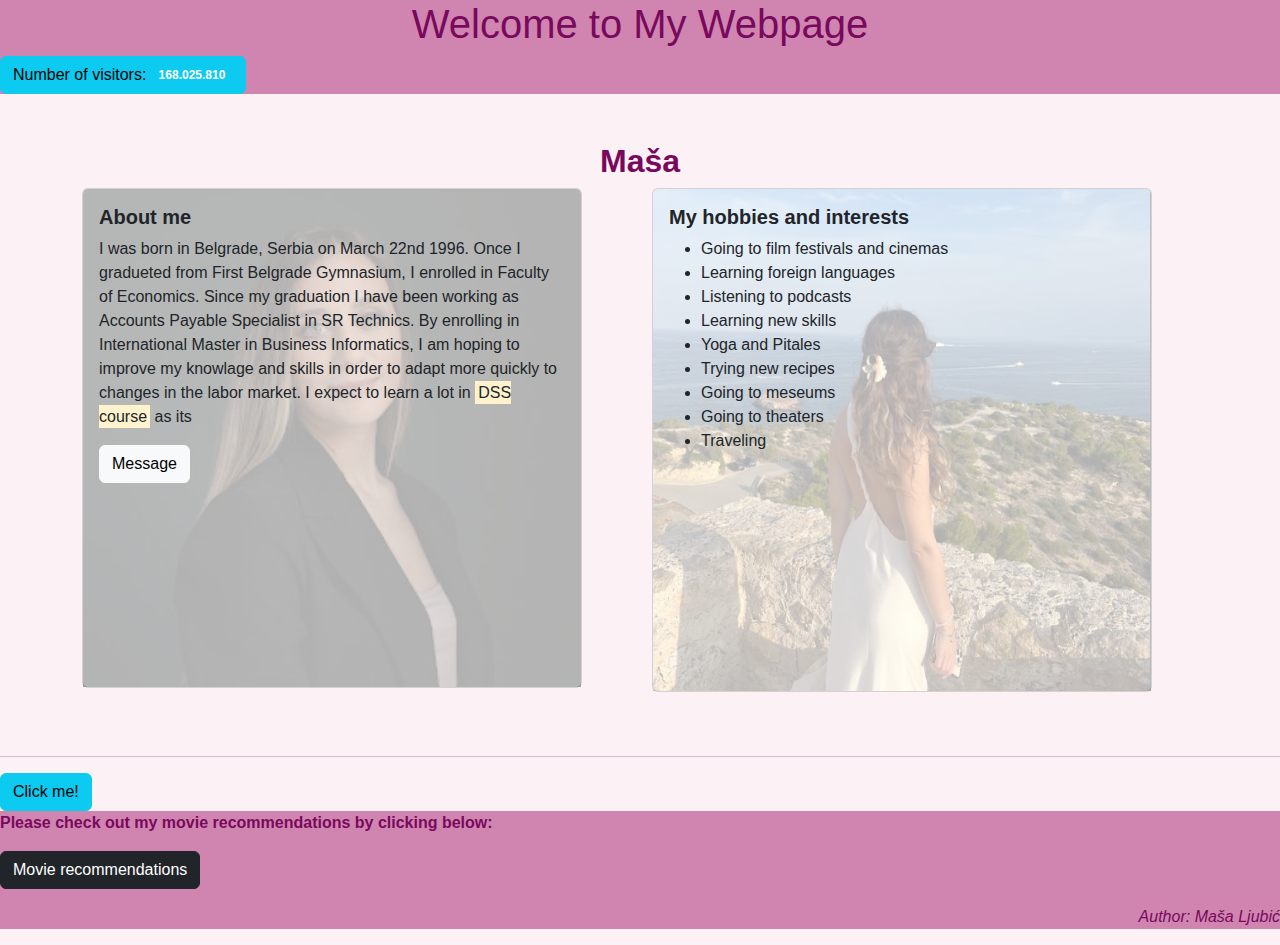
==== wwwroot/index.html @ 59f6e006 "dodala" ====
<!DOCTYPE html>
<html lang="en">
  <head>
    <meta charset="UTF-8" />
    <meta name="viewport" content="width=device-width, initial-scale=1.0" />
    <title>My First Website</title>
  
    <link
      href="https://cdn.jsdelivr.net/npm/bootstrap@5.3.0-alpha1/dist/css/bootstrap.min.css"
      rel="stylesheet"
    />
   
    <link rel="stylesheet" href="styles.css" />
  </head>

  <body>
    
    <header>
      <h1 style="text-align:center">Welcome to My Webpage</h1>
      <button type="button" class="btn btn-info">
      Number of visitors: <span class="badge badge-light">168.025.810</span>
      </button>
    </header>

    <div class="container py-5">
      <h2 class="text-center"><b>Maša</b></h2>
      <div class="row">
        <div class="col-md-6">
          <div class="card img-fluid" style="width:500px">
            <img class="card-img-top" src="images/masacv.jpg" alt="Card image" style="width:100%; opacity:30%;"> 
            <div class="card-img-overlay">
              <h5 class="card-title"><b>About me</b></h5>
             <p class="card-text">
              I was born in Belgrade, Serbia on March 22nd 1996.
              Once I gradueted from First Belgrade Gymnasium, I enrolled in Faculty of Economics.
              Since my graduation I have been working as Accounts Payable Specialist in SR Technics.
              By enrolling in International Master in Business Informatics, 
              I am hoping to improve my knowlage and skills in order to adapt more quickly to changes in the labor market. 
              I expect to learn a lot in <mark>DSS course</mark> as its 
             </p>
             <button type="button" class= "btn btn-light"; onclick="alert('Click on Movie recommendations')">Message</button>
            </div>
          </div>
        </div>

        <div class="col-md-6">
          <div class="card img-fluid" style="width:500px">
            <img class="card-img-top" src="images/dobraslika3.jpg.png" alt="Card image" style="width:100%; opacity:30%;"> 
            <div class="card-img-overlay">
              <h5 class="card-title"><b>My hobbies and interests</b></h5>
             <ul>
              <li>Going to film festivals and cinemas</li>
              <li>Learning foreign languages</li>
              <li>Listening to podcasts</li>
              <li>Learning new skills</li>
              <li>Yoga and Pitales
              <li>Trying new recipes</li>
              <li>Going to meseums</li>
              <li>Going to theaters</li>
              <li>Traveling</li>
             </ul>
            </div>
          </div>
        </div>
      </div>
    </div>

    <hr/>
    <button type="button" class= "btn btn-info"; onclick="alert('Have a great day!')">Click me!</button>
    <footer>
      <p><b> Please check out my movie recommendations by clicking below:</b></p>
      <p><a href="movierecommendations.html" class="btn btn-dark">Movie recommendations</a></p>
      <p style="text-align:right"><em>Author: Maša Ljubić</em> </p>
    </footer>
</html>
---- wwwroot/styles.css ----
body {
    font-family: Helvetica, sans-serif;
    color:#79095d;
    background-color:#ebc3;
   
}


header {
    background-color: #d085b0;
    color: #79095d;
}


footer {
    background-color: #d085b0;
    color: #79095d;
    
}
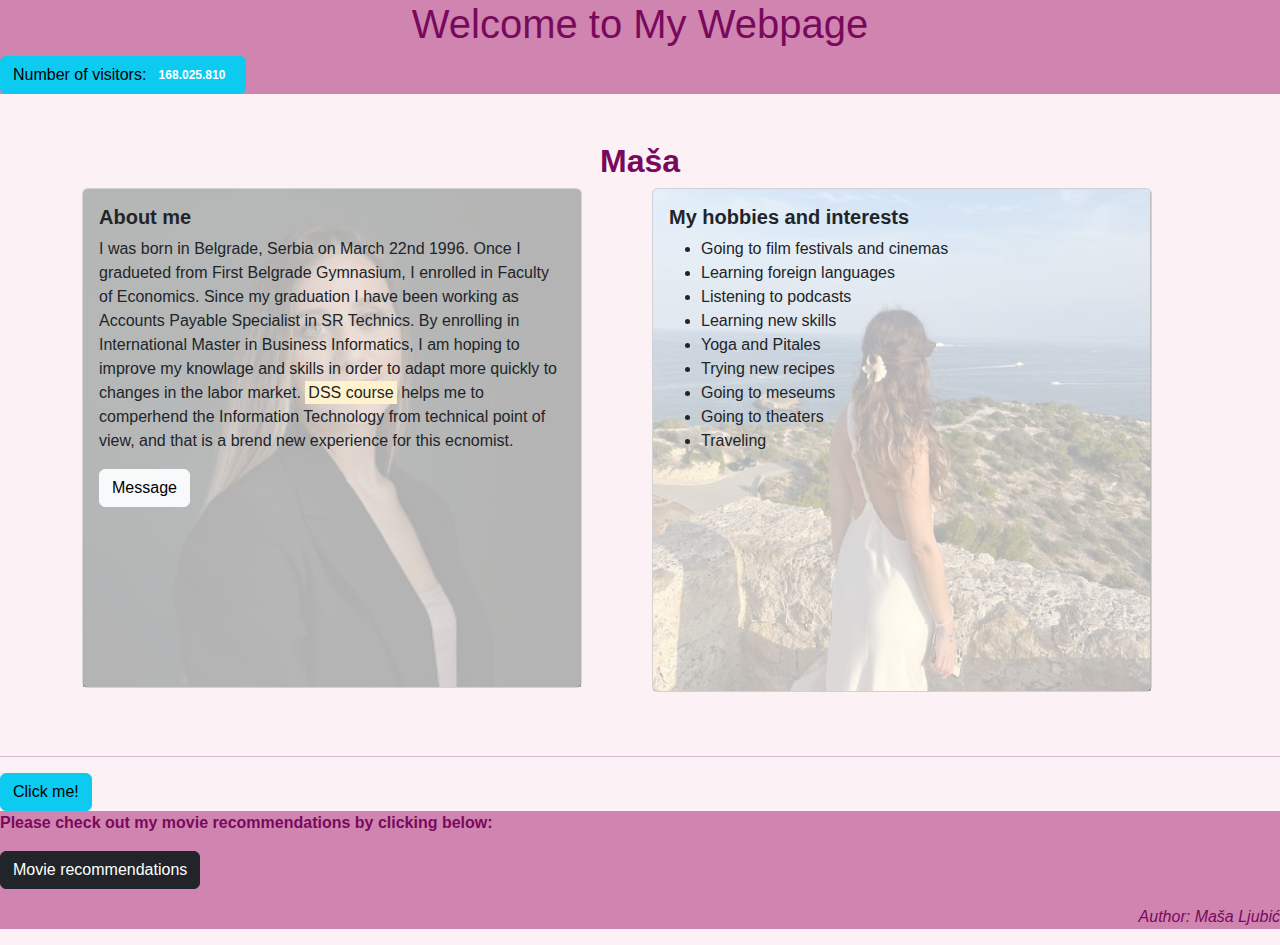
==== commit 85943be9: "popravila" ====
--- a/wwwroot/index.html
+++ b/wwwroot/index.html
@@ -36,7 +36,8 @@
               Since my graduation I have been working as Accounts Payable Specialist in SR Technics.
               By enrolling in International Master in Business Informatics, 
               I am hoping to improve my knowlage and skills in order to adapt more quickly to changes in the labor market. 
-              I expect to learn a lot in <mark>DSS course</mark> as its 
+              <mark>DSS course</mark> helps me to comperhend the Information Technology from technical point of view, and that is a brend new experience for this ecnomist.
+
              </p>
              <button type="button" class= "btn btn-light"; onclick="alert('Click on Movie recommendations')">Message</button>
             </div>
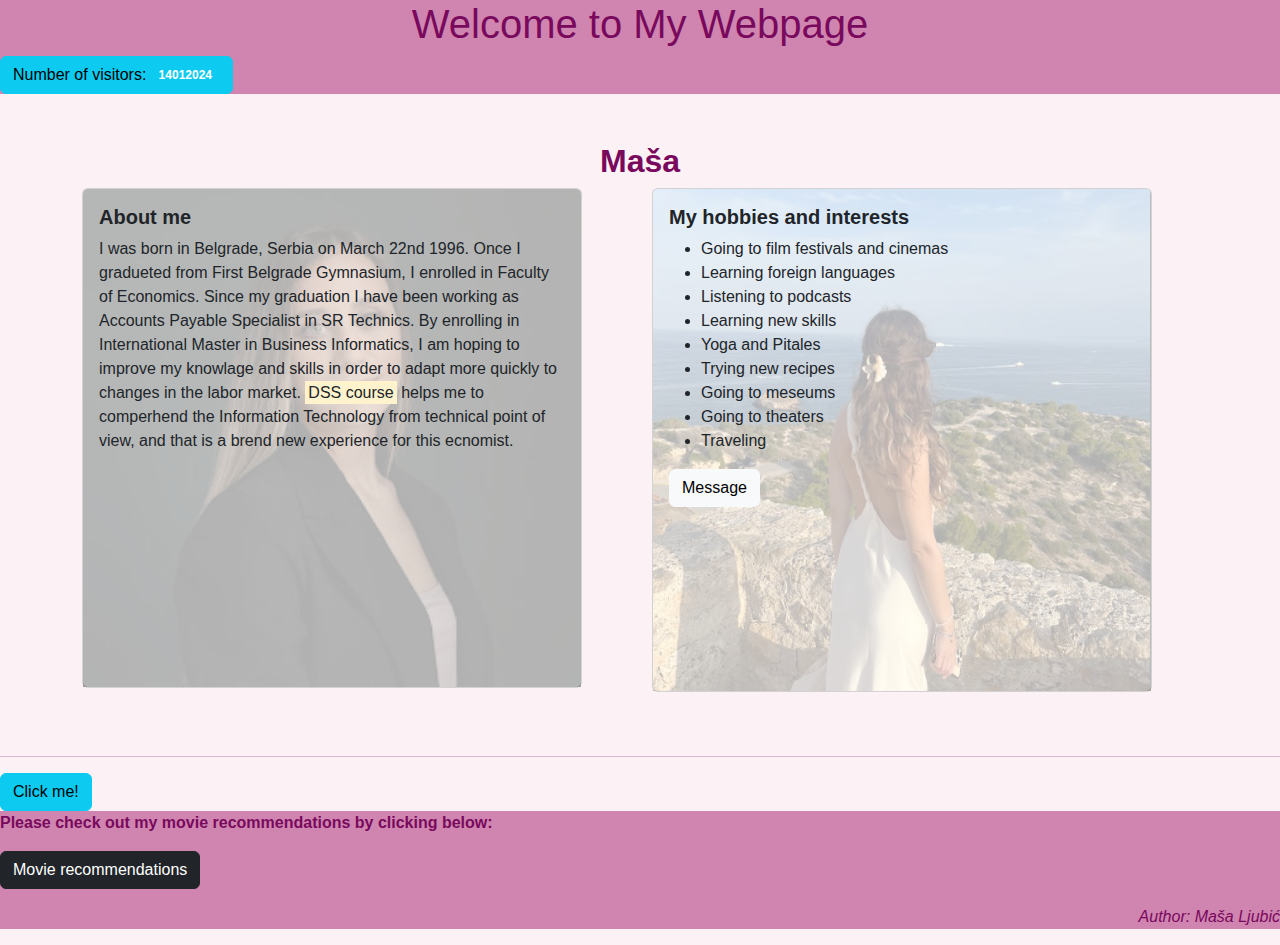
==== commit 73c948bf: "dodato" ====
--- a/wwwroot/index.html
+++ b/wwwroot/index.html
@@ -18,7 +18,7 @@
     <header>
       <h1 style="text-align:center">Welcome to My Webpage</h1>
       <button type="button" class="btn btn-info">
-      Number of visitors: <span class="badge badge-light">168.025.810</span>
+      Number of visitors: <span class="badge badge-light">14012024</span>
       </button>
     </header>
 
@@ -39,10 +39,9 @@
               <mark>DSS course</mark> helps me to comperhend the Information Technology from technical point of view, and that is a brend new experience for this ecnomist.
 
              </p>
-             <button type="button" class= "btn btn-light"; onclick="alert('Click on Movie recommendations')">Message</button>
-            </div>
+           </div>
+           </div>
           </div>
-        </div>
 
         <div class="col-md-6">
           <div class="card img-fluid" style="width:500px">
@@ -59,15 +58,18 @@
               <li>Going to meseums</li>
               <li>Going to theaters</li>
               <li>Traveling</li>
-             </ul>
+              </ul>
+              <button type="button" class= "btn btn-light"; onclick="alert('Click on Movie recommendations')">Message</button>
             </div>
           </div>
         </div>
       </div>
     </div>
+  </div>
 
     <hr/>
     <button type="button" class= "btn btn-info"; onclick="alert('Have a great day!')">Click me!</button>
+  </body>
     <footer>
       <p><b> Please check out my movie recommendations by clicking below:</b></p>
       <p><a href="movierecommendations.html" class="btn btn-dark">Movie recommendations</a></p>
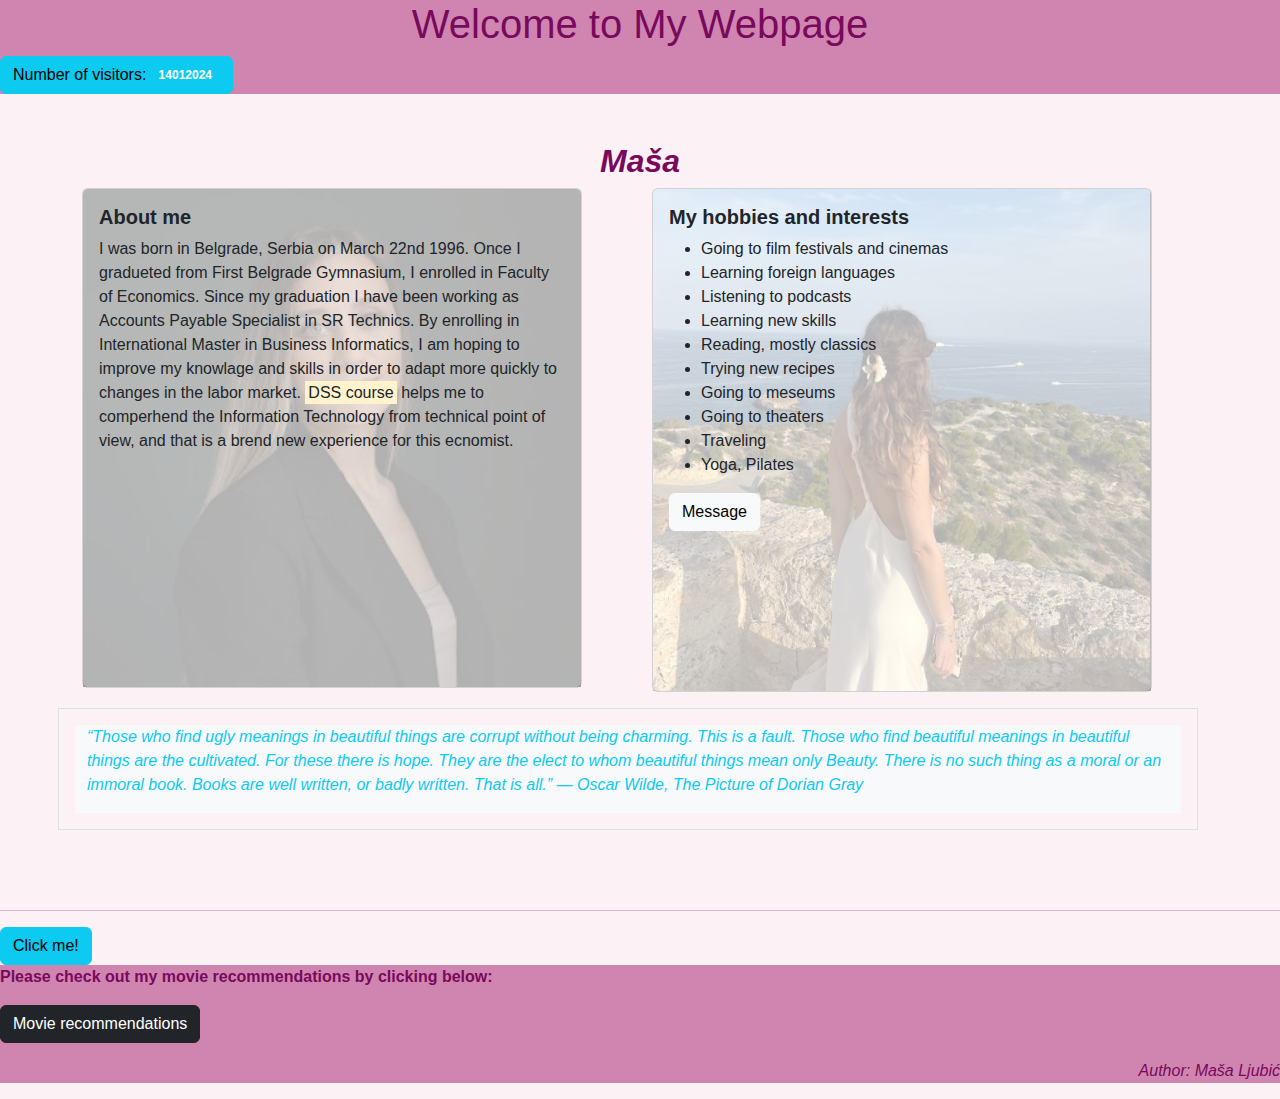
==== commit 177691f8: "opet dodala" ====
--- a/wwwroot/index.html
+++ b/wwwroot/index.html
@@ -23,7 +23,7 @@
     </header>
 
     <div class="container py-5">
-      <h2 class="text-center"><b>Maša</b></h2>
+      <h2 class="text-center"><b><em>Maša</em></b></h2>
       <div class="row">
         <div class="col-md-6">
           <div class="card img-fluid" style="width:500px">
@@ -53,16 +53,26 @@
               <li>Learning foreign languages</li>
               <li>Listening to podcasts</li>
               <li>Learning new skills</li>
-              <li>Yoga and Pitales
+              <li>Reading, mostly classics
               <li>Trying new recipes</li>
               <li>Going to meseums</li>
               <li>Going to theaters</li>
               <li>Traveling</li>
+              <li>Yoga, Pilates</li>
               </ul>
-              <button type="button" class= "btn btn-light"; onclick="alert('Click on Movie recommendations')">Message</button>
+              <button type="button" class= "btn btn-light"; onclick="alert('Please click on Movie recommendations')">Message</button>
             </div>
           </div>
         </div>
+        <div class="row border my-3 p-3">
+        <div class="col-sm-12 bg-light text-info">
+          <p><em>“Those who find ugly meanings in beautiful things are corrupt without being charming. 
+            This is a fault. Those who find beautiful meanings in beautiful things are the cultivated. 
+            For these there is hope. They are the elect to whom beautiful things mean only Beauty. 
+            There is no such thing as a moral or an immoral book. Books are well written, or badly written. That is all.”
+            ― Oscar Wilde, The Picture of Dorian Gray </em></p>
+        </div>
+      </div>
       </div>
     </div>
   </div>
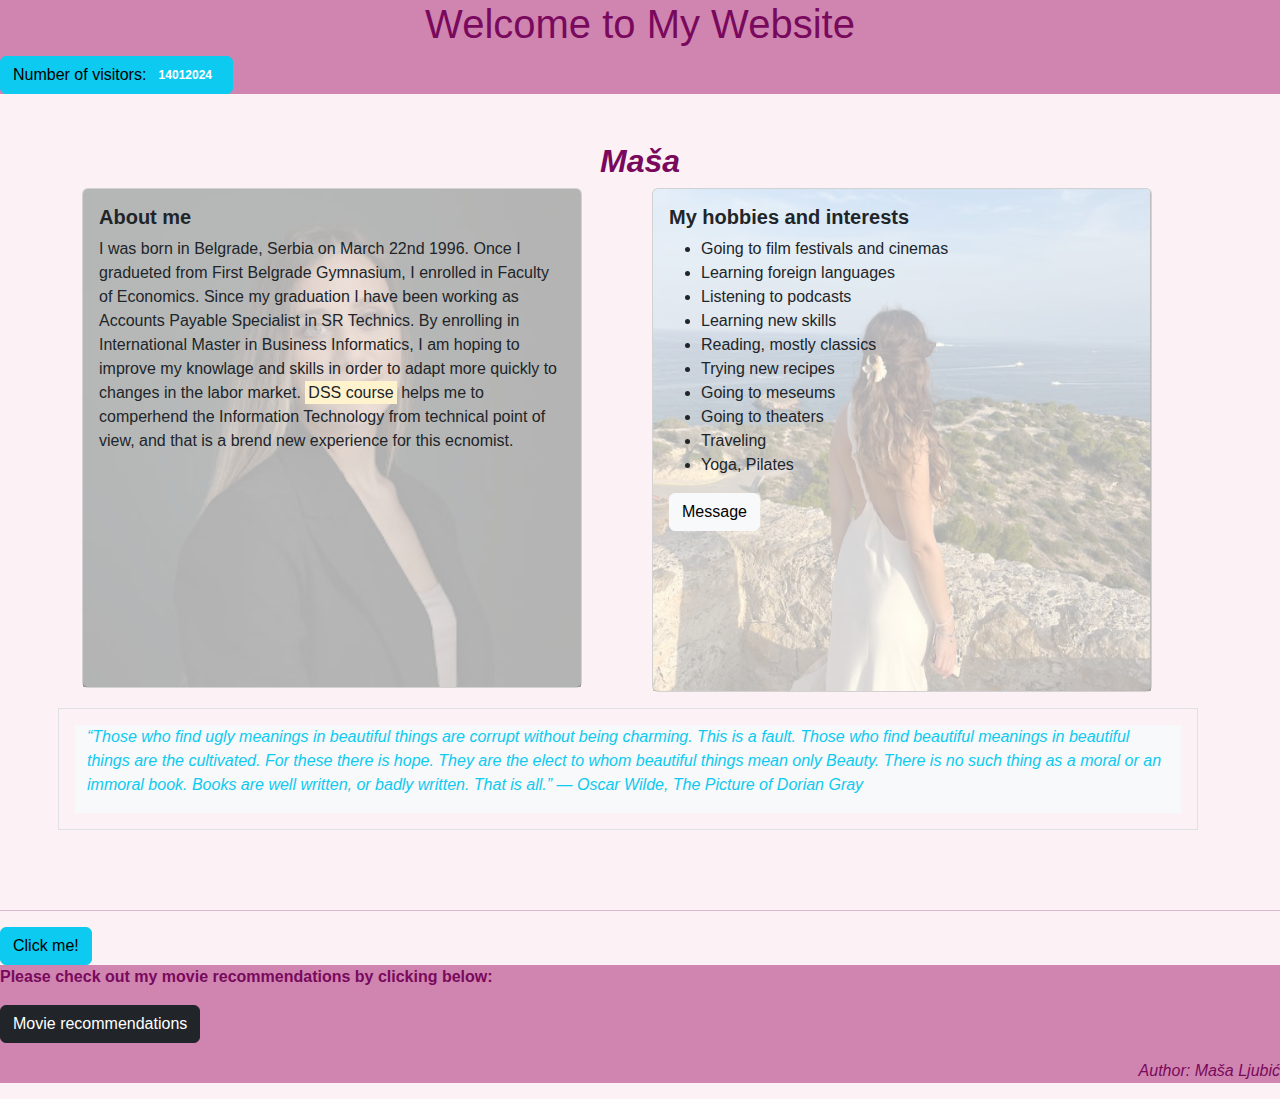
==== commit 60fa770f: "ispravila" ====
--- a/wwwroot/index.html
+++ b/wwwroot/index.html
@@ -16,7 +16,7 @@
   <body>
     
     <header>
-      <h1 style="text-align:center">Welcome to My Webpage</h1>
+      <h1 style="text-align:center">Welcome to My Website</h1>
       <button type="button" class="btn btn-info">
       Number of visitors: <span class="badge badge-light">14012024</span>
       </button>
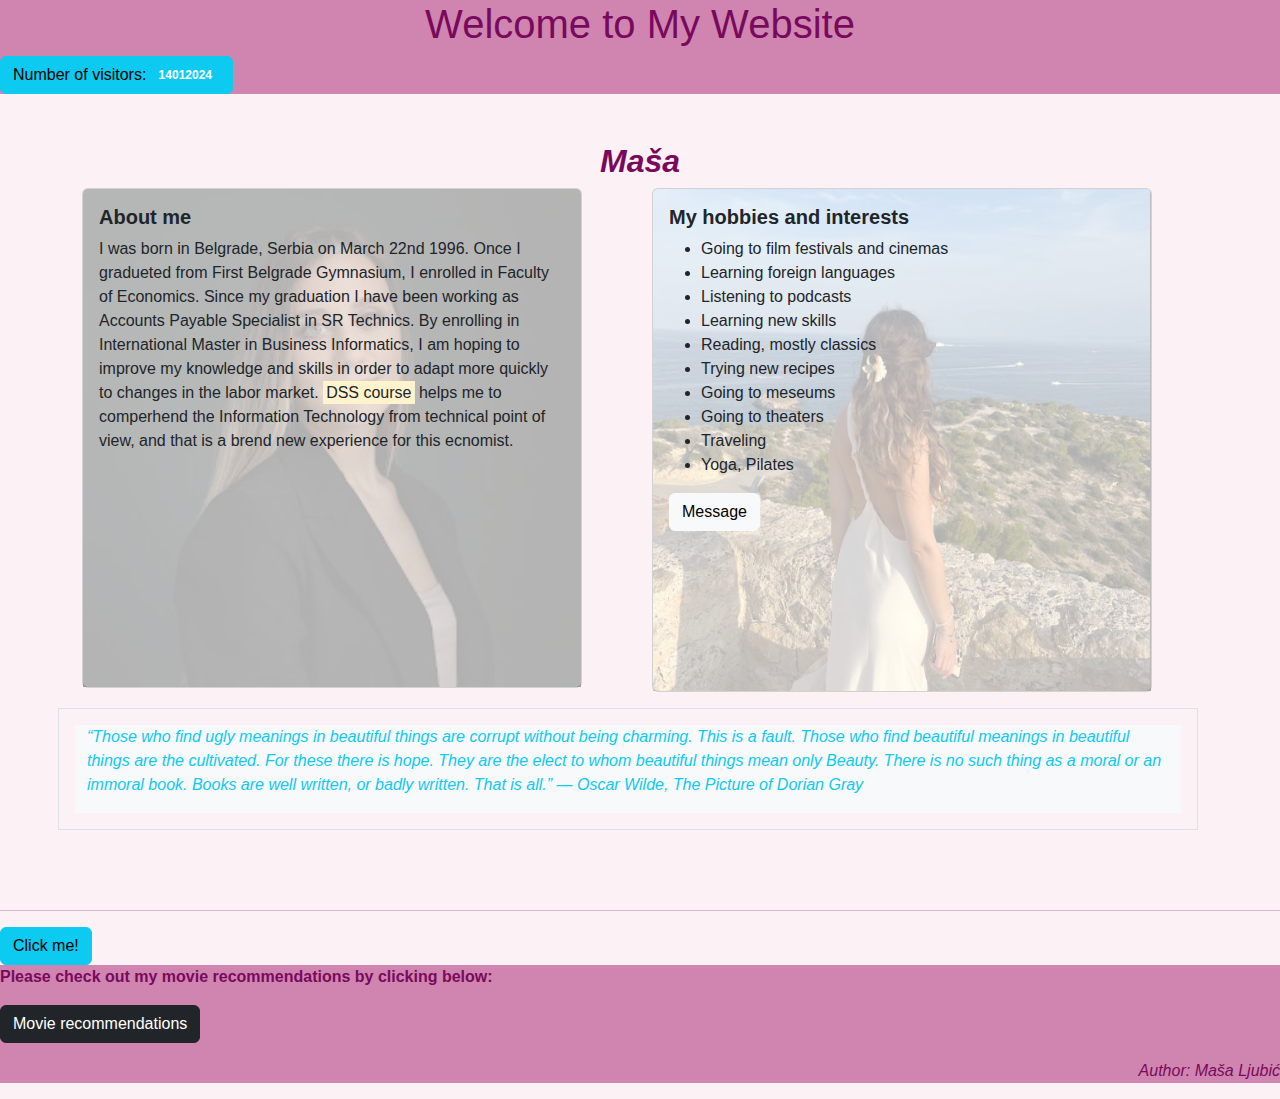
==== commit e69c63c6: "popravljeno" ====
--- a/wwwroot/index.html
+++ b/wwwroot/index.html
@@ -35,7 +35,7 @@
               Once I gradueted from First Belgrade Gymnasium, I enrolled in Faculty of Economics.
               Since my graduation I have been working as Accounts Payable Specialist in SR Technics.
               By enrolling in International Master in Business Informatics, 
-              I am hoping to improve my knowlage and skills in order to adapt more quickly to changes in the labor market. 
+              I am hoping to improve my knowledge and skills in order to adapt more quickly to changes in the labor market. 
               <mark>DSS course</mark> helps me to comperhend the Information Technology from technical point of view, and that is a brend new experience for this ecnomist.
 
              </p>
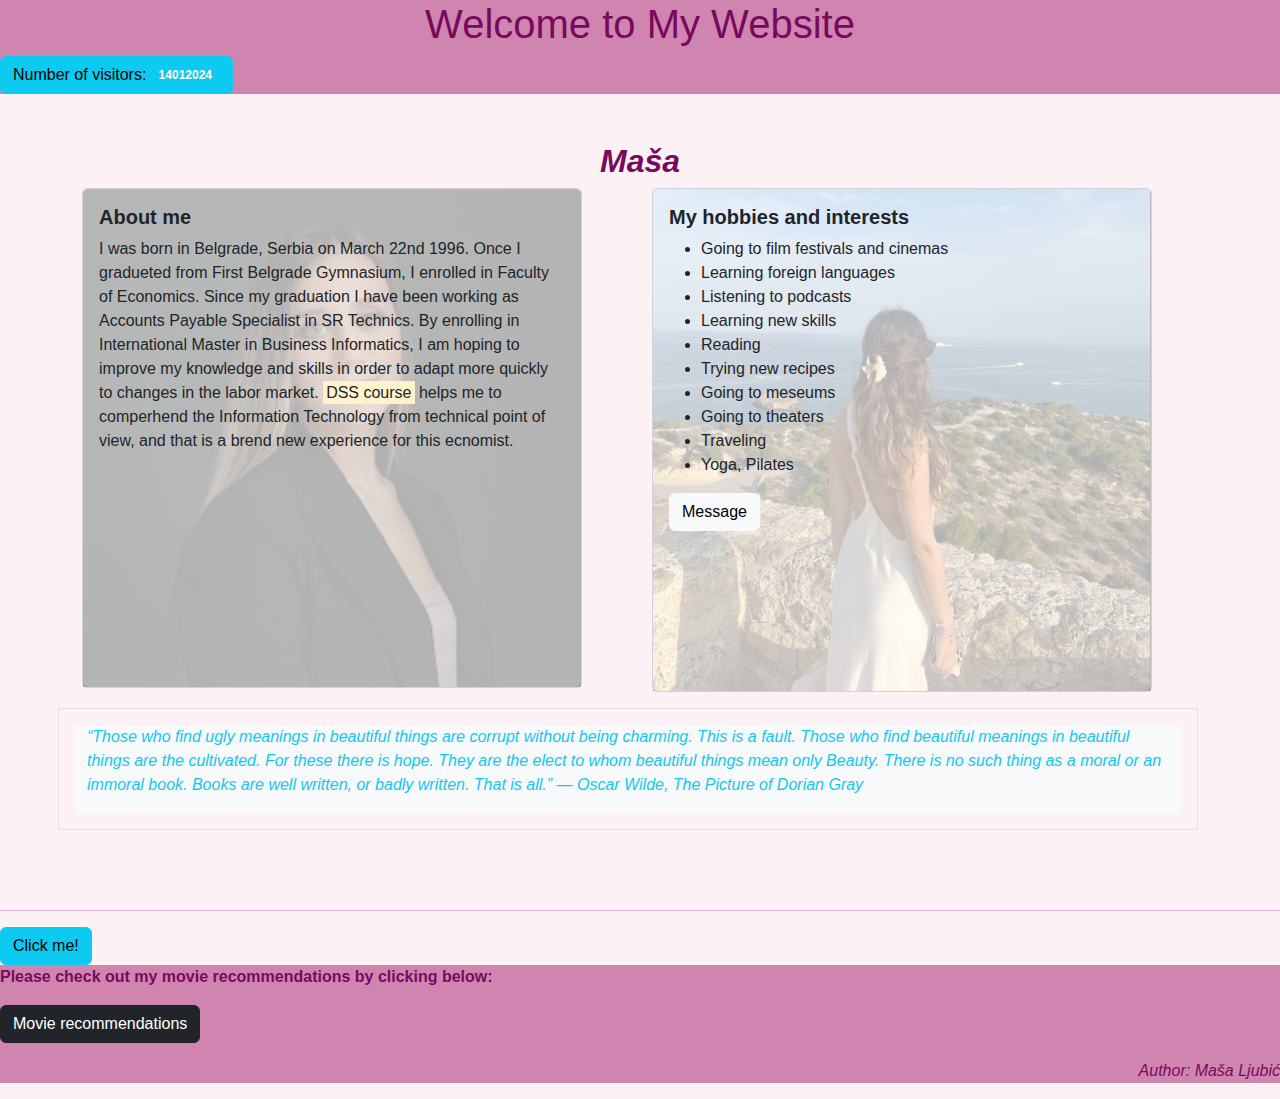
==== commit 45d8efeb: "just now" ====
--- a/wwwroot/index.html
+++ b/wwwroot/index.html
@@ -53,7 +53,7 @@
               <li>Learning foreign languages</li>
               <li>Listening to podcasts</li>
               <li>Learning new skills</li>
-              <li>Reading, mostly classics
+              <li>Reading </li>
               <li>Trying new recipes</li>
               <li>Going to meseums</li>
               <li>Going to theaters</li>
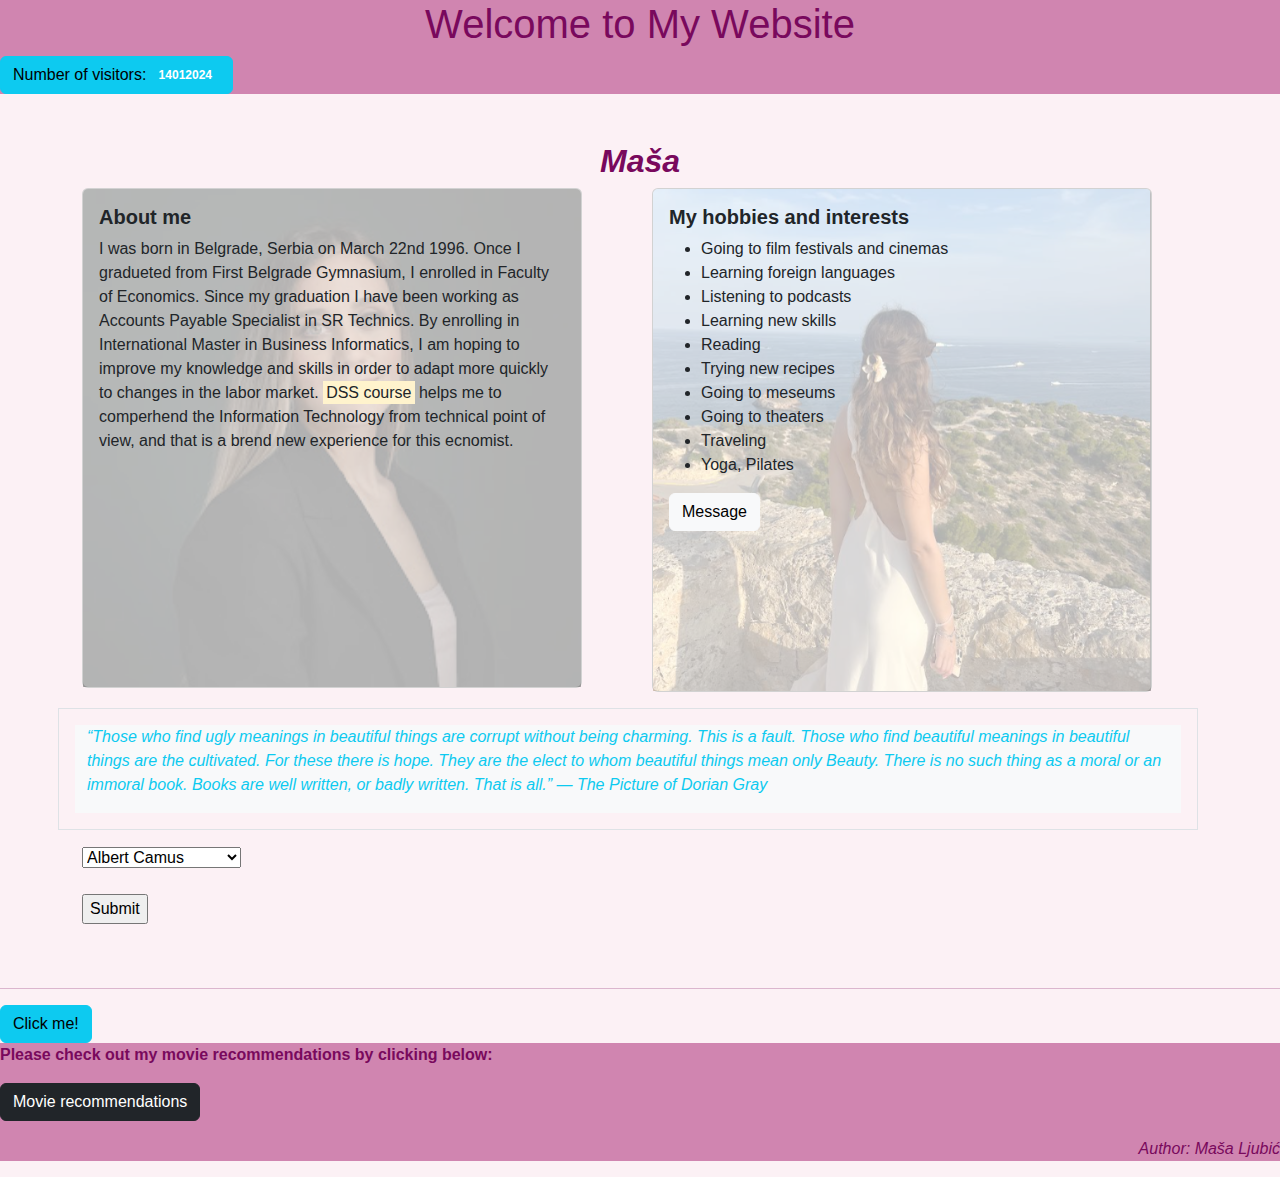
==== commit 30c2a5e1: "gotovo" ====
--- a/wwwroot/index.html
+++ b/wwwroot/index.html
@@ -70,9 +70,19 @@
             This is a fault. Those who find beautiful meanings in beautiful things are the cultivated. 
             For these there is hope. They are the elect to whom beautiful things mean only Beauty. 
             There is no such thing as a moral or an immoral book. Books are well written, or badly written. That is all.”
-            ― Oscar Wilde, The Picture of Dorian Gray </em></p>
+            ― The Picture of Dorian Gray </em></p>
         </div>
       </div>
+      <form action="action_page.php">
+        <select name="Author">
+            <option value="Albert Camus">Albert Camus</option>
+            <option value="Fyodor Dostoevsky">Fyodor Dostoevsky</option>
+            <option value="Oscar Wilde">Oscar Wilde</option>
+        </select>
+        <br/>
+        <br/>
+        <input type="submit">
+    </form>      
       </div>
     </div>
   </div>
